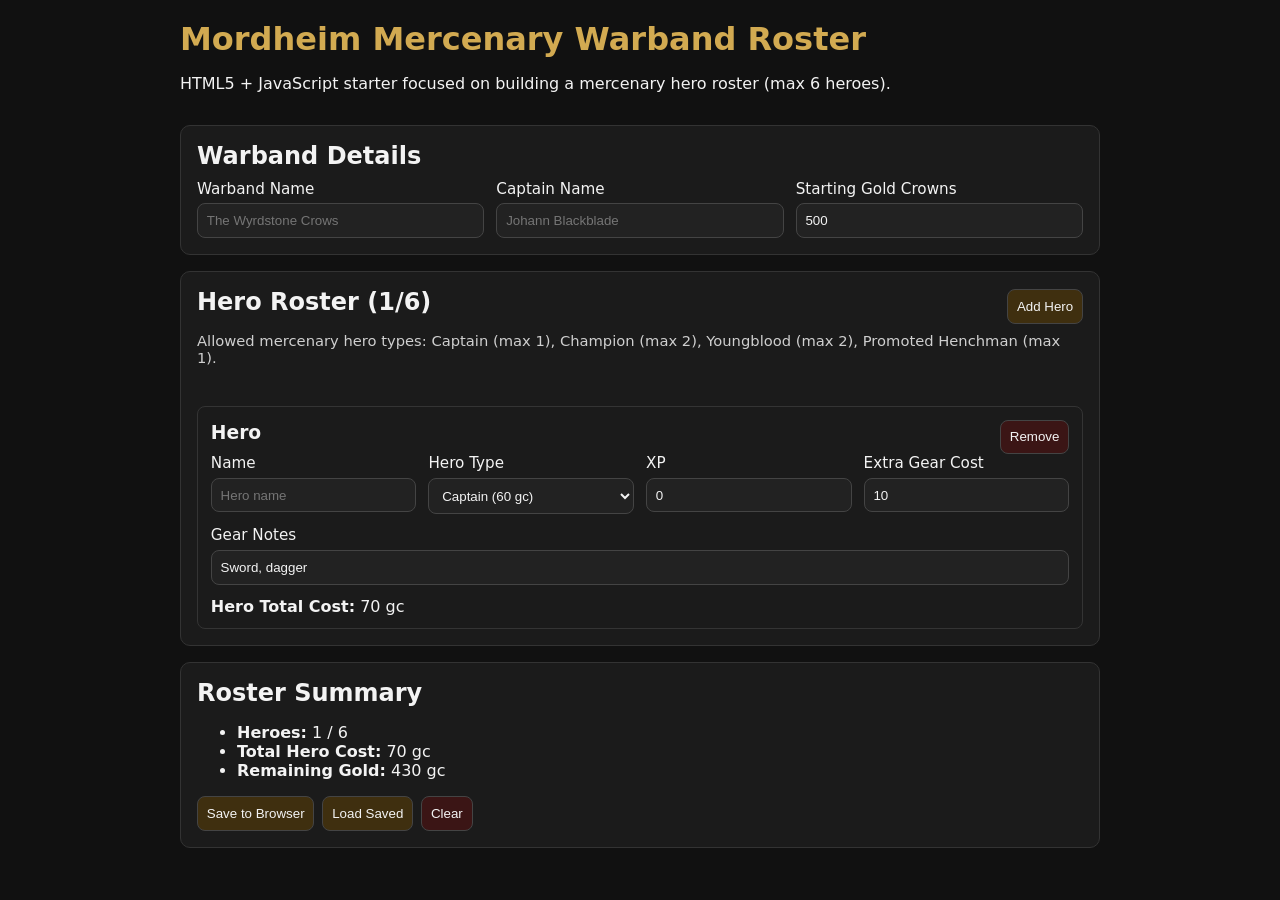
==== index.html @ f934dcb8 "Replace Flask MVP with HTML5/JS mercenary roster builder" ====
<!doctype html>
<html lang="en">
<head>
  <meta charset="UTF-8">
  <meta name="viewport" content="width=device-width, initial-scale=1.0">
  <title>Mordheim Mercenary Roster Builder</title>
  <link rel="stylesheet" href="styles.css">
</head>
<body>
  <main class="container">
    <header>
      <h1>Mordheim Mercenary Warband Roster</h1>
      <p>HTML5 + JavaScript starter focused on building a mercenary hero roster (max 6 heroes).</p>
    </header>

    <section class="card">
      <h2>Warband Details</h2>
      <form id="warband-form" class="form-grid">
        <label>
          Warband Name
          <input id="warband-name" required maxlength="60" placeholder="The Wyrdstone Crows">
        </label>
        <label>
          Captain Name
          <input id="captain-name" maxlength="60" placeholder="Johann Blackblade">
        </label>
        <label>
          Starting Gold Crowns
          <input id="starting-gc" type="number" min="0" value="500">
        </label>
      </form>
    </section>

    <section class="card">
      <div class="section-head">
        <h2>Hero Roster (0/6)</h2>
        <button id="add-hero" type="button">Add Hero</button>
      </div>
      <p class="hint">Allowed mercenary hero types: Captain (max 1), Champion (max 2), Youngblood (max 2), Promoted Henchman (max 1).</p>
      <div id="validation" class="validation"></div>
      <div id="hero-list" class="hero-list"></div>
    </section>

    <section class="card summary">
      <h2>Roster Summary</h2>
      <ul>
        <li><strong>Heroes:</strong> <span id="hero-count">0</span> / 6</li>
        <li><strong>Total Hero Cost:</strong> <span id="hero-cost">0</span> gc</li>
        <li><strong>Remaining Gold:</strong> <span id="remaining-gc">500</span> gc</li>
      </ul>
      <div class="actions">
        <button id="save-roster" type="button">Save to Browser</button>
        <button id="load-roster" type="button">Load Saved</button>
        <button id="clear-roster" type="button" class="danger">Clear</button>
      </div>
    </section>
  </main>

  <template id="hero-template">
    <article class="hero-card">
      <div class="hero-card-head">
        <h3>Hero</h3>
        <button class="remove-hero" type="button">Remove</button>
      </div>
      <div class="form-grid">
        <label>
          Name
          <input class="hero-name" maxlength="60" placeholder="Hero name">
        </label>
        <label>
          Hero Type
          <select class="hero-type">
            <option value="Captain">Captain (60 gc)</option>
            <option value="Champion">Champion (35 gc)</option>
            <option value="Youngblood">Youngblood (15 gc)</option>
            <option value="Promoted Henchman">Promoted Henchman (0 gc base)</option>
          </select>
        </label>
        <label>
          XP
          <input class="hero-xp" type="number" min="0" value="0">
        </label>
        <label>
          Extra Gear Cost
          <input class="hero-gear-cost" type="number" min="0" value="0">
        </label>
        <label class="full-width">
          Gear Notes
          <input class="hero-gear" maxlength="120" placeholder="Sword, dagger, helmet...">
        </label>
      </div>
      <p class="line"><strong>Hero Total Cost:</strong> <span class="hero-total-cost">0</span> gc</p>
    </article>
  </template>

  <script src="app.js"></script>
</body>
</html>
---- styles.css ----
:root {
  color-scheme: dark;
  --bg: #111;
  --card: #1b1b1b;
  --text: #f3f3f3;
  --accent: #d2aa51;
  --danger: #b83a3a;
}

* { box-sizing: border-box; }

body {
  margin: 0;
  font-family: system-ui, -apple-system, Segoe UI, Roboto, sans-serif;
  background: var(--bg);
  color: var(--text);
}

.container {
  max-width: 960px;
  margin: 0 auto;
  padding: 1.25rem;
  display: grid;
  gap: 1rem;
}

.card {
  background: var(--card);
  border: 1px solid #333;
  border-radius: 10px;
  padding: 1rem;
}

h1, h2, h3 { margin: 0 0 0.6rem; }
h1 { color: var(--accent); }

.form-grid {
  display: grid;
  grid-template-columns: repeat(auto-fit, minmax(180px, 1fr));
  gap: 0.75rem;
}

label {
  display: flex;
  flex-direction: column;
  gap: 0.35rem;
  font-size: 0.95rem;
}

input, select, button {
  border: 1px solid #444;
  border-radius: 8px;
  background: #222;
  color: var(--text);
  padding: 0.55rem;
}

button {
  cursor: pointer;
  background: #3f2f0f;
}

button.danger,
.remove-hero { background: #3b1515; }

.section-head {
  display: flex;
  align-items: center;
  justify-content: space-between;
  gap: 1rem;
}

.hint { margin: 0.4rem 0 0.8rem; color: #cfcfcf; font-size: 0.92rem; }
.validation { min-height: 1.2rem; color: #ff9f9f; margin-bottom: 0.5rem; }
.hero-list { display: grid; gap: 0.75rem; }
.hero-card { border: 1px solid #343434; border-radius: 8px; padding: 0.8rem; }
.hero-card-head { display: flex; justify-content: space-between; align-items: center; }
.full-width { grid-column: 1 / -1; }
.line { margin: 0.75rem 0 0; }
.actions { display: flex; gap: 0.5rem; flex-wrap: wrap; }
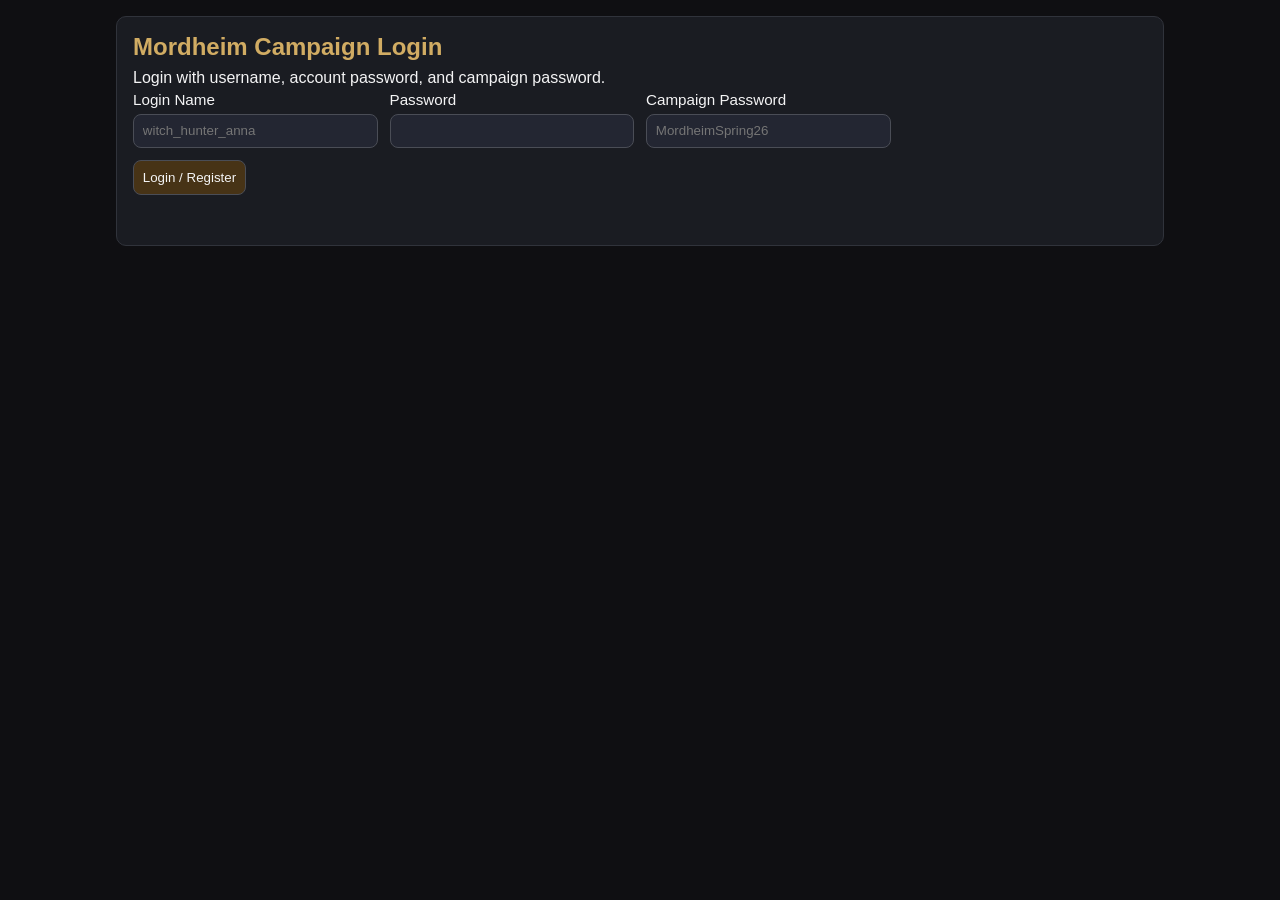
==== commit 9208dee1: "Add login campaign scoping and transaction-based warband management" ====
--- a/index.html
+++ b/index.html
@@ -3,95 +3,147 @@
 <head>
   <meta charset="UTF-8">
   <meta name="viewport" content="width=device-width, initial-scale=1.0">
-  <title>Mordheim Mercenary Roster Builder</title>
+  <title>Mordheim Campaign Manager</title>
   <link rel="stylesheet" href="styles.css">
 </head>
 <body>
   <main class="container">
-    <header>
-      <h1>Mordheim Mercenary Warband Roster</h1>
-      <p>HTML5 + JavaScript starter focused on building a mercenary hero roster (max 6 heroes).</p>
-    </header>
-
-    <section class="card">
-      <h2>Warband Details</h2>
-      <form id="warband-form" class="form-grid">
+    <section id="login-view" class="card">
+      <h1>Mordheim Campaign Login</h1>
+      <p>Login with username, account password, and campaign password.</p>
+      <form id="login-form" class="form-grid">
         <label>
-          Warband Name
-          <input id="warband-name" required maxlength="60" placeholder="The Wyrdstone Crows">
+          Login Name
+          <input id="login-username" required maxlength="40" placeholder="witch_hunter_anna">
         </label>
         <label>
-          Captain Name
-          <input id="captain-name" maxlength="60" placeholder="Johann Blackblade">
+          Password
+          <input id="login-password" type="password" required maxlength="80">
         </label>
         <label>
-          Starting Gold Crowns
-          <input id="starting-gc" type="number" min="0" value="500">
+          Campaign Password
+          <input id="login-campaign-password" type="password" required maxlength="80" placeholder="MordheimSpring26">
         </label>
+        <div class="actions full-width">
+          <button type="submit">Login / Register</button>
+        </div>
       </form>
+      <p id="login-message" class="message"></p>
     </section>
 
-    <section class="card">
-      <div class="section-head">
-        <h2>Hero Roster (0/6)</h2>
-        <button id="add-hero" type="button">Add Hero</button>
-      </div>
-      <p class="hint">Allowed mercenary hero types: Captain (max 1), Champion (max 2), Youngblood (max 2), Promoted Henchman (max 1).</p>
-      <div id="validation" class="validation"></div>
-      <div id="hero-list" class="hero-list"></div>
-    </section>
+    <section id="app-view" class="hidden">
+      <header class="card page-head">
+        <div>
+          <h1>Create and Manage Warbands</h1>
+          <p id="session-text"></p>
+        </div>
+        <button id="logout-btn" class="danger">Logout</button>
+      </header>
 
-    <section class="card summary">
-      <h2>Roster Summary</h2>
-      <ul>
-        <li><strong>Heroes:</strong> <span id="hero-count">0</span> / 6</li>
-        <li><strong>Total Hero Cost:</strong> <span id="hero-cost">0</span> gc</li>
-        <li><strong>Remaining Gold:</strong> <span id="remaining-gc">500</span> gc</li>
-      </ul>
-      <div class="actions">
-        <button id="save-roster" type="button">Save to Browser</button>
-        <button id="load-roster" type="button">Load Saved</button>
-        <button id="clear-roster" type="button" class="danger">Clear</button>
-      </div>
+      <section class="card">
+        <h2>Create Warband</h2>
+        <form id="create-warband-form" class="form-grid">
+          <label>
+            Warband Name
+            <input id="warband-name" required maxlength="60" placeholder="The Ash Knives">
+          </label>
+          <label>
+            Faction
+            <select id="warband-faction" required>
+              <option value="Reikland Mercenaries">Reikland Mercenaries</option>
+              <option value="Middenheim Mercenaries">Middenheim Mercenaries</option>
+              <option value="Marienburg Mercenaries">Marienburg Mercenaries</option>
+              <option value="Other">Other (Free mode only)</option>
+            </select>
+          </label>
+          <label>
+            Creation Mode
+            <select id="warband-mode" required>
+              <option value="standard">Standard Rules</option>
+              <option value="free">Free</option>
+            </select>
+          </label>
+          <label>
+            Starting Gold Crowns
+            <input id="warband-gc" type="number" min="0" value="500">
+          </label>
+
+          <label>
+            Captain Count
+            <input id="captain-count" type="number" min="0" value="1">
+          </label>
+          <label>
+            Champion Count
+            <input id="champion-count" type="number" min="0" value="2">
+          </label>
+          <label>
+            Youngblood Count
+            <input id="youngblood-count" type="number" min="0" value="2">
+          </label>
+          <label>
+            Extra Hero Count
+            <input id="extra-hero-count" type="number" min="0" value="0">
+          </label>
+          <label>
+            Hero Gear Budget
+            <input id="gear-budget" type="number" min="0" value="0">
+          </label>
+
+          <div class="actions full-width">
+            <button type="submit">Create Warband</button>
+          </div>
+        </form>
+        <p id="create-message" class="message"></p>
+      </section>
+
+      <section class="card">
+        <h2>Existing Warbands (read-only in this section)</h2>
+        <p>You can create and view warbands here. Changes must be done through logged transactions below.</p>
+        <div id="warband-list" class="warband-list"></div>
+      </section>
+
+      <section class="card">
+        <h2>Logged Warband Transactions</h2>
+        <form id="transaction-form" class="form-grid">
+          <label>
+            Warband
+            <select id="tx-warband-id" required></select>
+          </label>
+          <label>
+            Transaction Type
+            <select id="tx-type" required>
+              <option value="inbetween games">inbetween games</option>
+              <option value="pre-match events">Pre-Match Events</option>
+              <option value="match-events">Match-Events</option>
+              <option value="post-match">Post-match</option>
+            </select>
+          </label>
+          <label>
+            Date
+            <input id="tx-date" type="date" required>
+          </label>
+          <label>
+            Gold Delta (optional)
+            <input id="tx-gold-delta" type="number" value="0">
+          </label>
+          <label>
+            XP Delta (optional)
+            <input id="tx-xp-delta" type="number" value="0">
+          </label>
+          <label class="full-width">
+            Details
+            <textarea id="tx-details" required maxlength="1000" rows="4" placeholder="Include what happened, who was affected, dice-dependent outcomes if any, and any verification notes."></textarea>
+          </label>
+          <div class="actions full-width">
+            <button type="submit">Log Transaction</button>
+          </div>
+        </form>
+        <p id="tx-message" class="message"></p>
+
+        <div id="tx-log" class="tx-log"></div>
+      </section>
     </section>
   </main>
-
-  <template id="hero-template">
-    <article class="hero-card">
-      <div class="hero-card-head">
-        <h3>Hero</h3>
-        <button class="remove-hero" type="button">Remove</button>
-      </div>
-      <div class="form-grid">
-        <label>
-          Name
-          <input class="hero-name" maxlength="60" placeholder="Hero name">
-        </label>
-        <label>
-          Hero Type
-          <select class="hero-type">
-            <option value="Captain">Captain (60 gc)</option>
-            <option value="Champion">Champion (35 gc)</option>
-            <option value="Youngblood">Youngblood (15 gc)</option>
-            <option value="Promoted Henchman">Promoted Henchman (0 gc base)</option>
-          </select>
-        </label>
-        <label>
-          XP
-          <input class="hero-xp" type="number" min="0" value="0">
-        </label>
-        <label>
-          Extra Gear Cost
-          <input class="hero-gear-cost" type="number" min="0" value="0">
-        </label>
-        <label class="full-width">
-          Gear Notes
-          <input class="hero-gear" maxlength="120" placeholder="Sword, dagger, helmet...">
-        </label>
-      </div>
-      <p class="line"><strong>Hero Total Cost:</strong> <span class="hero-total-cost">0</span> gc</p>
-    </article>
-  </template>
 
   <script src="app.js"></script>
 </body>
--- a/styles.css
+++ b/styles.css
@@ -1,80 +1,99 @@
 :root {
   color-scheme: dark;
-  --bg: #111;
-  --card: #1b1b1b;
-  --text: #f3f3f3;
-  --accent: #d2aa51;
-  --danger: #b83a3a;
+  --bg: #0f0f12;
+  --card: #1a1c22;
+  --text: #f4f4f5;
+  --accent: #d1ac63;
+  --danger: #883434;
+  --muted: #b8b8bf;
 }
 
 * { box-sizing: border-box; }
 
 body {
   margin: 0;
-  font-family: system-ui, -apple-system, Segoe UI, Roboto, sans-serif;
+  font-family: Inter, Segoe UI, Roboto, sans-serif;
   background: var(--bg);
   color: var(--text);
 }
 
 .container {
-  max-width: 960px;
+  max-width: 1080px;
   margin: 0 auto;
-  padding: 1.25rem;
+  padding: 1rem;
   display: grid;
   gap: 1rem;
 }
 
 .card {
   background: var(--card);
-  border: 1px solid #333;
+  border: 1px solid #30333b;
   border-radius: 10px;
   padding: 1rem;
 }
 
-h1, h2, h3 { margin: 0 0 0.6rem; }
+.page-head {
+  display: flex;
+  align-items: center;
+  justify-content: space-between;
+  gap: 0.8rem;
+}
+
+h1, h2, h3 { margin: 0 0 0.5rem; }
 h1 { color: var(--accent); }
+p { margin: 0.25rem 0; }
 
 .form-grid {
   display: grid;
-  grid-template-columns: repeat(auto-fit, minmax(180px, 1fr));
+  grid-template-columns: repeat(auto-fit, minmax(220px, 1fr));
   gap: 0.75rem;
 }
 
 label {
   display: flex;
   flex-direction: column;
+  font-size: 0.95rem;
   gap: 0.35rem;
-  font-size: 0.95rem;
 }
 
-input, select, button {
-  border: 1px solid #444;
+input, select, textarea, button {
+  border: 1px solid #4a4d56;
   border-radius: 8px;
-  background: #222;
+  background: #232632;
   color: var(--text);
   padding: 0.55rem;
 }
 
+textarea { resize: vertical; }
+
 button {
   cursor: pointer;
-  background: #3f2f0f;
+  background: #473316;
 }
 
-button.danger,
-.remove-hero { background: #3b1515; }
+.danger { background: var(--danger); }
+.hidden { display: none; }
+.full-width { grid-column: 1 / -1; }
+.actions { display: flex; gap: 0.5rem; flex-wrap: wrap; }
+.message { margin-top: 0.7rem; color: #e3cf9c; min-height: 1.2rem; }
+.muted { color: var(--muted); }
 
-.section-head {
-  display: flex;
-  align-items: center;
-  justify-content: space-between;
-  gap: 1rem;
+.warband-list,
+.tx-log {
+  display: grid;
+  gap: 0.7rem;
+  margin-top: 0.75rem;
 }
 
-.hint { margin: 0.4rem 0 0.8rem; color: #cfcfcf; font-size: 0.92rem; }
-.validation { min-height: 1.2rem; color: #ff9f9f; margin-bottom: 0.5rem; }
-.hero-list { display: grid; gap: 0.75rem; }
-.hero-card { border: 1px solid #343434; border-radius: 8px; padding: 0.8rem; }
-.hero-card-head { display: flex; justify-content: space-between; align-items: center; }
-.full-width { grid-column: 1 / -1; }
-.line { margin: 0.75rem 0 0; }
-.actions { display: flex; gap: 0.5rem; flex-wrap: wrap; }
+.warband-card,
+.tx-card {
+  border: 1px solid #3a3d46;
+  border-radius: 8px;
+  padding: 0.7rem;
+  background: #171922;
+}
+
+ul {
+  margin: 0.4rem 0 0;
+  padding-left: 1rem;
+}
